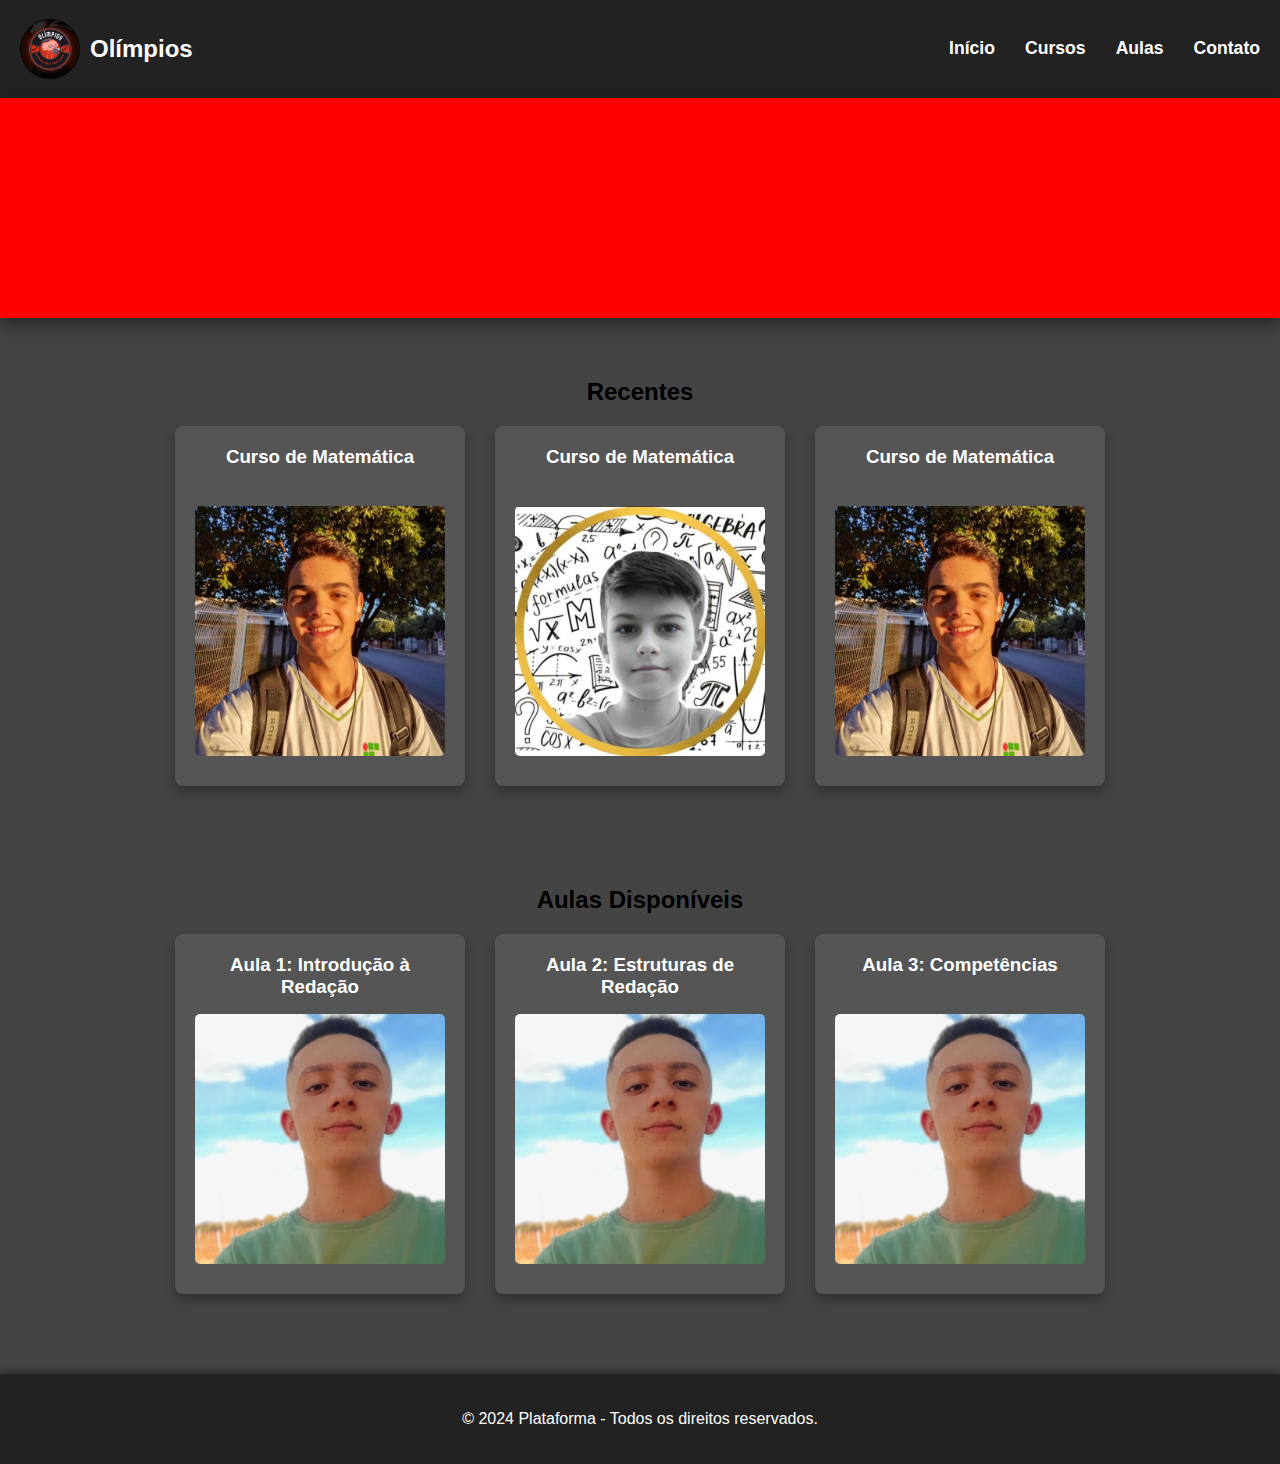
==== index.html @ 24dfbd14 "Add files via upload" ====
<!DOCTYPE html>
<html lang="pt-BR">
<head>
    <meta charset="UTF-8">
    <meta name="viewport" content="width=device-width, initial-scale=1.0">
    <title>Plataforma de Curso</title>
    <link rel="stylesheet" href="Inicio.css">
</head>
<body>

    <!-- Menu de Navegação -->
    <nav>
        <div class="logo">
            <img src="LOGO OFC.png" alt="Logo da Plataforma" class="logo-img">
            <h2>Olímpios</h2>
        </div>
        <ul>
            <li><a href="#">Início</a></li>
            <li><a href="#">Cursos</a></li>
            <li><a href="#">Aulas</a></li>
            <li><a href="#">Contato</a></li>
        </ul>
    </nav>

    <!-- Banner -->
    <div class="banner">
       
    </div>

    <!-- Seção de Cursos -->
    <section class="section">
        <h2>Recentes</h2>
        <div class="courses">
            <div class="course-card">
                <h3>Curso de Matemática</h3>
                <img src="PG.png" alt="Curso de Matemática" class="course-img">
                
            </div>
            <div class="course-card">
                <h3>Curso de Matemática</h3>
                <img src="G.jpg" alt="Curso de Subtração" class="course-img">
                
            </div>
            <div class="course-card">
                <h3>Curso de Matemática</h3>
                <img src="PG.png" alt="Curso de Potência" class="course-img">
                
            </div>
        </div>
    </section>

    <!-- Seção de Aulas -->
    <section class="section">
        <h2>Aulas Disponíveis</h2>
        <div class="lessons">
            <div class="lesson-card">
                <h3>Aula 1: Introdução à Redação</h3>
                <img src="FG.png" alt="Introdução à Redação" class="lesson-img">
                
            </div>
            <div class="lesson-card">
                <h3>Aula 2: Estruturas de Redação</h3>
                <img src="FG.png" alt="Estruturas de Redação" class="lesson-img">
                
            </div>
            <div class="lesson-card">
                <h3>Aula 3: Competências</h3>
                <img src="FG.png" alt="Competências" class="lesson-img">
                
            </div>
        </div>
    </section>

    <!-- Rodapé -->
    <footer>
        <p>&copy; 2024 Plataforma - Todos os direitos reservados.</p>
    </footer>

</body>
</html>
---- Inicio.css ----
body {
    font-family: Arial, sans-serif;
    margin: 0;
    padding: 0;
    box-sizing: border-box;
    background-color: #444; /* Fundo cinza escuro */
    color: #fff;
}

nav {
    background-color: #222; /* Preto profundo */
    padding: 15px 20px;
    display: flex;
    justify-content: space-between;
    align-items: center;
    box-shadow: 0 4px 8px rgba(0, 0, 0, 0.3); /* Sombra no menu */
}

nav ul {
    list-style: none;
    display: flex;
    gap: 30px;
}

nav ul li a {
    color: #fff;
    text-decoration: none;
    font-weight: bold;
    position: relative;
    font-size: 1.1em;
}

nav ul li a::before {
    content: '';
    position: absolute;
    top: 0;
    left: 0;
    right: 0;
    bottom: 0;
    border-radius: 4px;
    box-shadow: 0 0 10px 2px red; /* Brilho vermelho ao redor */
    opacity: 0;
    transition: opacity 0.3s;
}

nav ul li a:hover::before {
    opacity: 1;
}

.banner {
    background-color: #ff0000; /* Vermelho */
    color: #fff;
    padding: 60px 20px;
    text-align: center;
    box-shadow: 0 8px 15px rgba(0, 0, 0, 0.4); /* Sombra no banner */
}

.banner h1 {
    margin: 0;
    font-size: 3em;
}

.section {
    padding: 40px 20px;
    text-align: center;
}

.section h2 {
    margin-bottom: 20px;
    color: #000000;
}

.courses, .lessons {
    display: flex;
    justify-content: center;
    flex-wrap: wrap;
    gap: 30px;
}

.course-card, .lesson-card {
    background-color: #555;
    border-radius: 8px;
    padding: 20px;
    width: 250px;
    height: 320px; /* Ajustei a altura das caixinhas */
    color: #fff;
    box-shadow: 0 6px 12px rgba(0, 0, 0, 0.3); /* Sombra nas caixinhas */
    transition: transform 0.3s, box-shadow 0.3s;
    display: flex;
    flex-direction: column;
    justify-content: space-between;
}

.course-card:hover, .lesson-card:hover {
    transform: translateY(-5px); /* Elevação ao passar o mouse */
    box-shadow: 0 10px 20px rgba(0, 0, 0, 0.4);
}

.course-card h3, .lesson-card h3 {
    margin: 0 0 10px 0;
    color: #ffffff;
}

/* Configuração para imagens nas caixinhas */
.course-img, .lesson-img {
    width: 100%;
    height: auto;
    border-radius: 5px;
    margin-bottom: 10px; /* Margem de 10px embaixo da imagem */
}

footer {
    background-color: #222;
    color: #fff;
    padding: 20px;
    text-align: center;
    margin-top: 40px;
    box-shadow: 0 -4px 8px rgba(0, 0, 0, 0.3);
}

/* Logo */
.logo-img {
    width: 60px;
    height: 60px; /* Define uma altura fixa igual à largura para criar um círculo */
    border-radius: 50%; /* Transforma a imagem em um círculo */
    object-fit: cover; /* Garante que a imagem se ajuste ao espaço circular sem distorção */
    margin-right: 10px;
}


.logo {
    display: flex;
    align-items: center;
}

.banner {
    background-image: url(Banner.png); /* Substitua 'sua-imagem.jpg' pelo nome do arquivo da imagem */
    background-size: cover; /* Faz com que a imagem cubra todo o banner */
    background-position: center; /* Centraliza a imagem */
    color: #fff;
    padding: 60px 20px;
    text-align: center;
    box-shadow: 0 8px 15px rgba(0, 0, 0, 0.4); /* Sombra no banner */
    height: 100px;
}
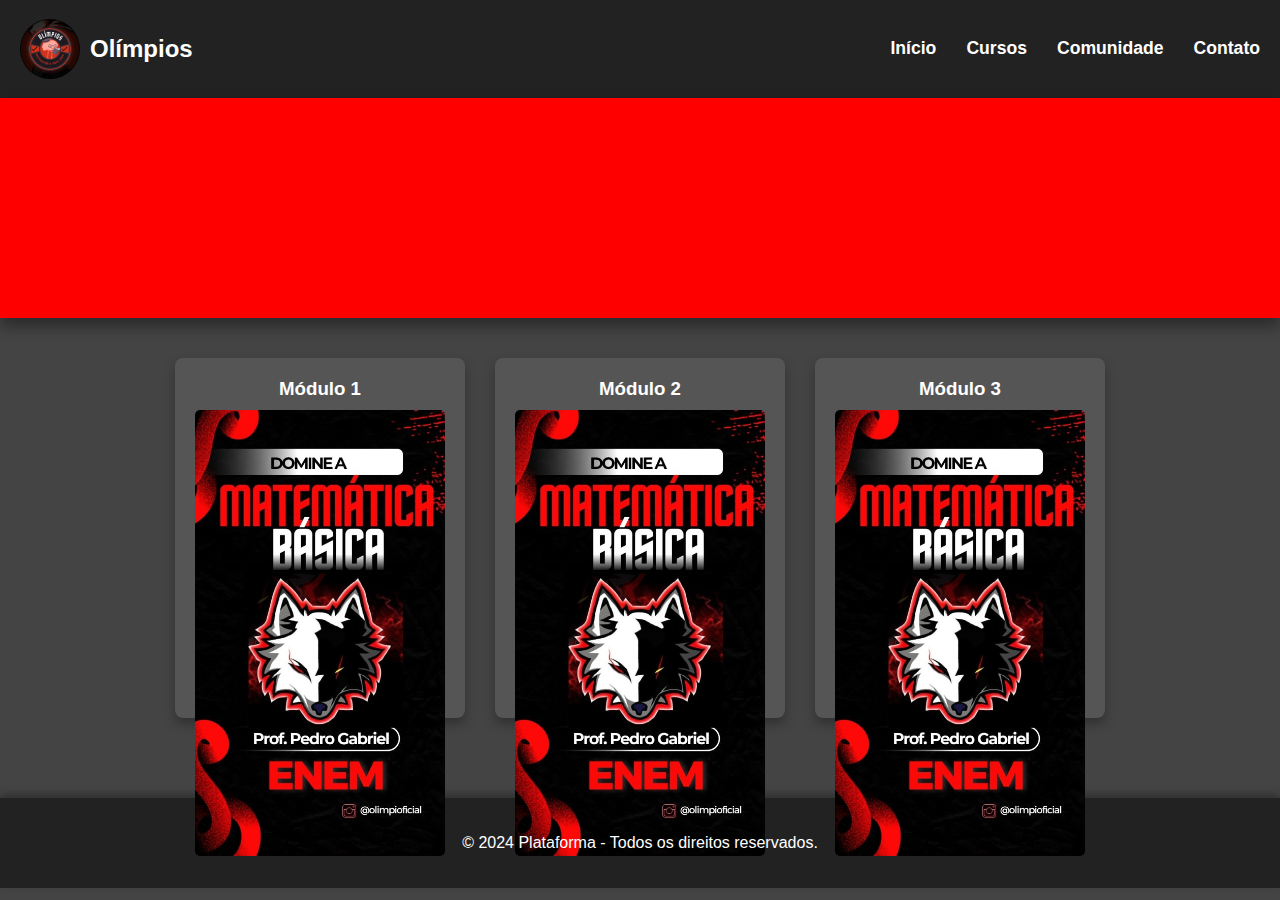
==== commit c5f8d681: "Update index.html" ====
--- a/index.html
+++ b/index.html
@@ -15,66 +15,95 @@
             <h2>Olímpios</h2>
         </div>
         <ul>
-            <li><a href="#">Início</a></li>
-            <li><a href="#">Cursos</a></li>
-            <li><a href="#">Aulas</a></li>
-            <li><a href="#">Contato</a></li>
+            <li><a onclick="showIframe('iframe1')" href="#">Início</a></li>
+            <li><a onclick="showIframe('iframe2')" href="#">Cursos</a></li>
+            <li><a onclick="showIframe('iframe3')" href="#">Comunidade</a></li>
+            <li><a onclick="showIframe('iframe4')" href="#">Contato</a></li>
         </ul>
     </nav>
 
-    <!-- Banner -->
-    <div class="banner">
-       
+    <!-- Conteúdo das Seções -->
+    <div id="iframe1">
+        <!-- Banner -->
+        <div class="banner"></div>
+
+        <!-- Seção de Cursos -->
+        <section class="section">
+            <div class="courses">
+                <div class="course-card">
+                    <h3>Módulo 1</h3>
+                    <a onclick="showIframe('iframe5')" href="#"><img src="CAPA.jpg" alt="Curso de Matemática" class="course-img"></a>
+                </div>
+                <div class="course-card">
+                    <h3>Módulo 2</h3>
+                    <a onclick="showIframe('iframe5')" href="#"><img src="CAPA.jpg" alt="Curso de Subtração" class="course-img"></a>
+                </div>
+                <div class="course-card">
+                    <h3>Módulo 3</h3>
+                    <a onclick="showIframe('iframe5')" href="#"><img src="CAPA.jpg" alt="Curso de Potência" class="course-img"></a>
+                </div>
+            </div>
+        </section>
+
+        <!-- Seção de Aulas -->
+        
+
+        <!-- Rodapé -->
+        <footer>
+            <p>&copy; 2024 Plataforma - Todos os direitos reservados.</p>
+        </footer>
     </div>
 
-    <!-- Seção de Cursos -->
-    <section class="section">
-        <h2>Recentes</h2>
-        <div class="courses">
-            <div class="course-card">
-                <h3>Curso de Matemática</h3>
-                <img src="PG.png" alt="Curso de Matemática" class="course-img">
-                
-            </div>
-            <div class="course-card">
-                <h3>Curso de Matemática</h3>
-                <img src="G.jpg" alt="Curso de Subtração" class="course-img">
-                
-            </div>
-            <div class="course-card">
-                <h3>Curso de Matemática</h3>
-                <img src="PG.png" alt="Curso de Potência" class="course-img">
-                
-            </div>
-        </div>
+    <div id="iframe2" style="display: none;">
+        <section class="section">
+            <h4>Cursos Disponíveis</h4>
+            
+                <div class="courses">
+                    <div class="course-card1">
+                        <h3>Matemática</h3>
+                        <a onclick="showIframe('iframe5')" href="#"><img src="PG.png" alt="Curso de Matemática" class="course-img1"></a>
+                    </div>
+                    <div class="course-card1">
+                        <h3>Redação</h3>
+                        <a onclick="showIframe('iframe5')" href="#"><img src="FG.png" alt="Curso de Subtração" class="course-img1"></a>
+                    </div>
+                </div>
+        </section>
+    </div>
+
+    <div id="iframe3" style="display: none;">
+        <section class="section">
+        <h4>Comunidade em Breve</h4>
     </section>
+    </div>
 
-    <!-- Seção de Aulas -->
-    <section class="section">
-        <h2>Aulas Disponíveis</h2>
-        <div class="lessons">
-            <div class="lesson-card">
-                <h3>Aula 1: Introdução à Redação</h3>
-                <img src="FG.png" alt="Introdução à Redação" class="lesson-img">
-                
-            </div>
-            <div class="lesson-card">
-                <h3>Aula 2: Estruturas de Redação</h3>
-                <img src="FG.png" alt="Estruturas de Redação" class="lesson-img">
-                
-            </div>
-            <div class="lesson-card">
-                <h3>Aula 3: Competências</h3>
-                <img src="FG.png" alt="Competências" class="lesson-img">
-                
-            </div>
-        </div>
+    <div id="iframe4" style="display: none;">
+        <section class="section">
+        <h4>Contato</h4>
     </section>
+    </div>
 
-    <!-- Rodapé -->
-    <footer>
-        <p>&copy; 2024 Plataforma - Todos os direitos reservados.</p>
-    </footer>
+    <div id="iframe5" style="display: none;">
+        <section class="section">
+        <h4>Em Breve</h4>
+    </section>
+    </div>
 
+    <script>
+        function showIframe(iframeId) {
+            // Oculta todas as seções
+            document.getElementById('iframe1').style.display = 'none';
+            document.getElementById('iframe2').style.display = 'none';
+            document.getElementById('iframe3').style.display = 'none';
+            document.getElementById('iframe4').style.display = 'none';
+            document.getElementById('iframe5').style.display = 'none';
+
+            // Exibe a seção selecionada
+            document.getElementById(iframeId).style.display = 'block';
+        }
+
+        // Exibir o iframe inicial
+        document.getElementById('iframe1').style.display = 'block';
+    </script>
 </body>
 </html>
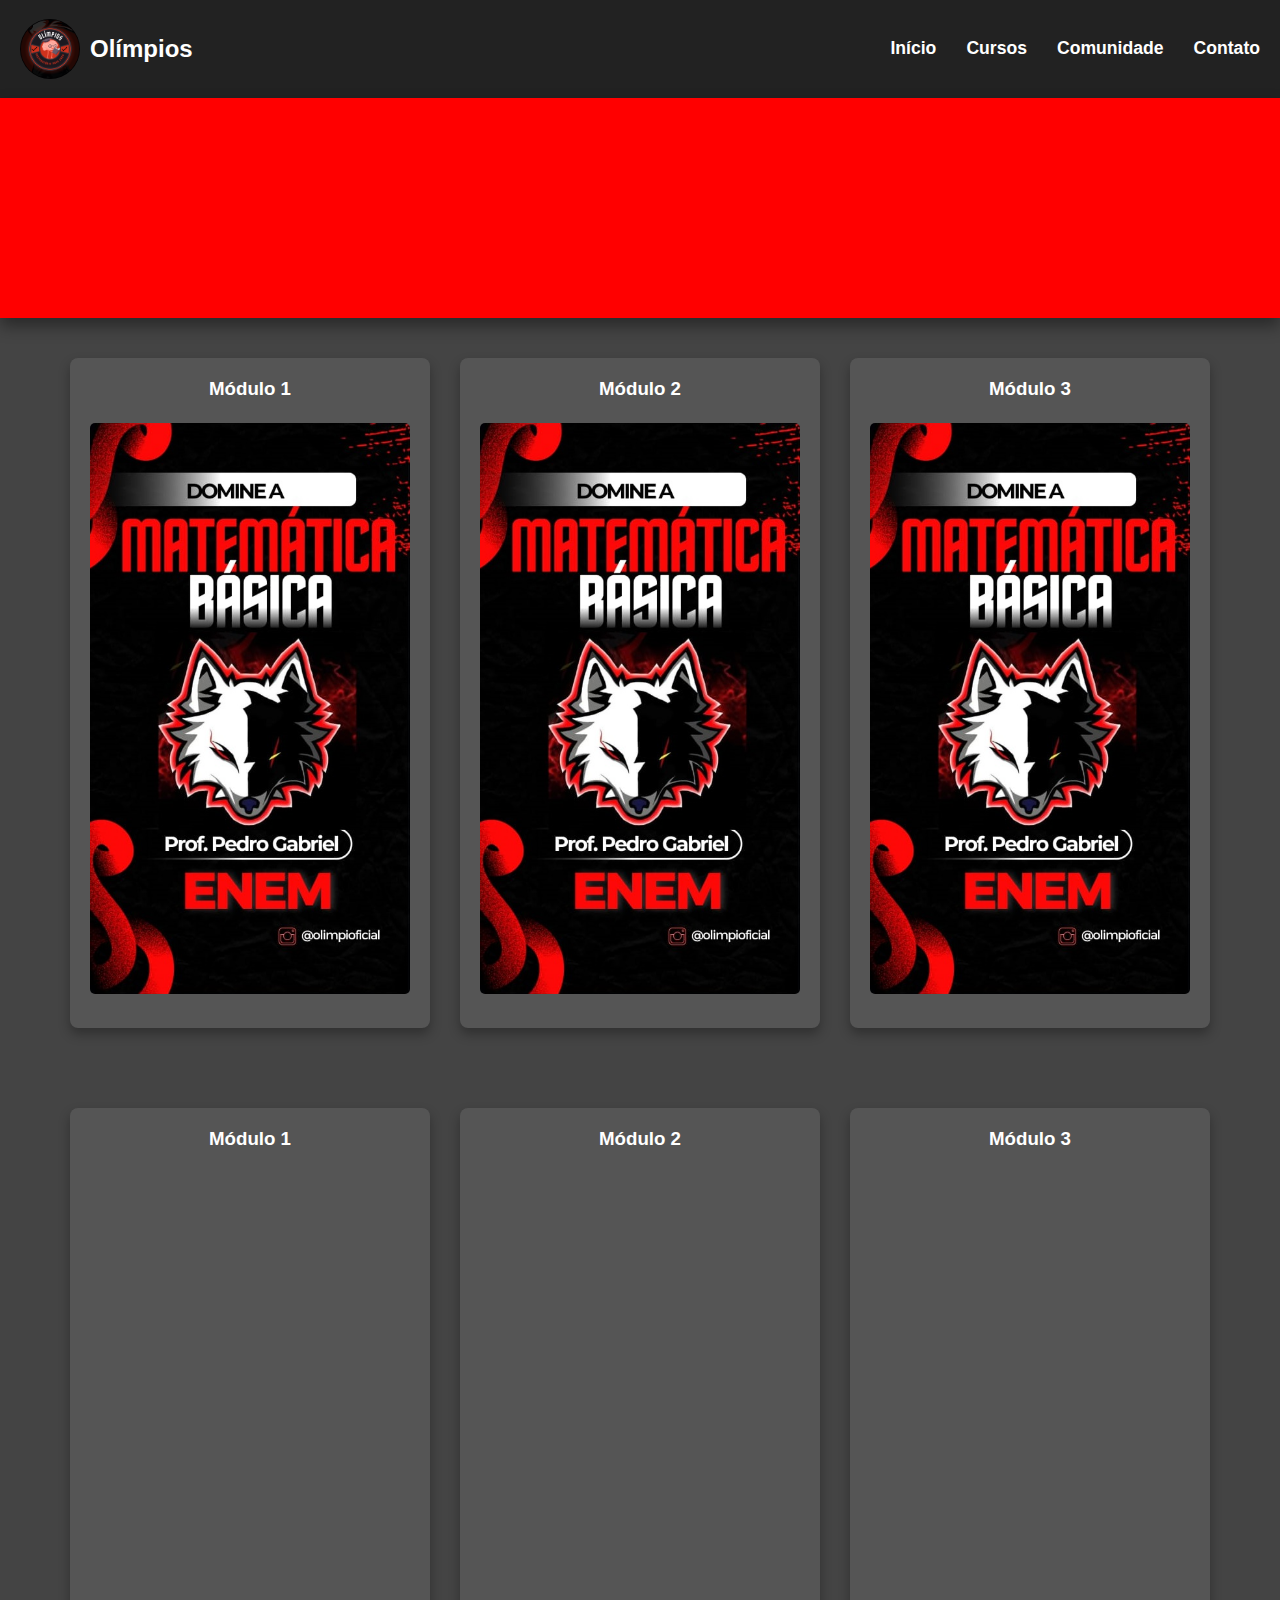
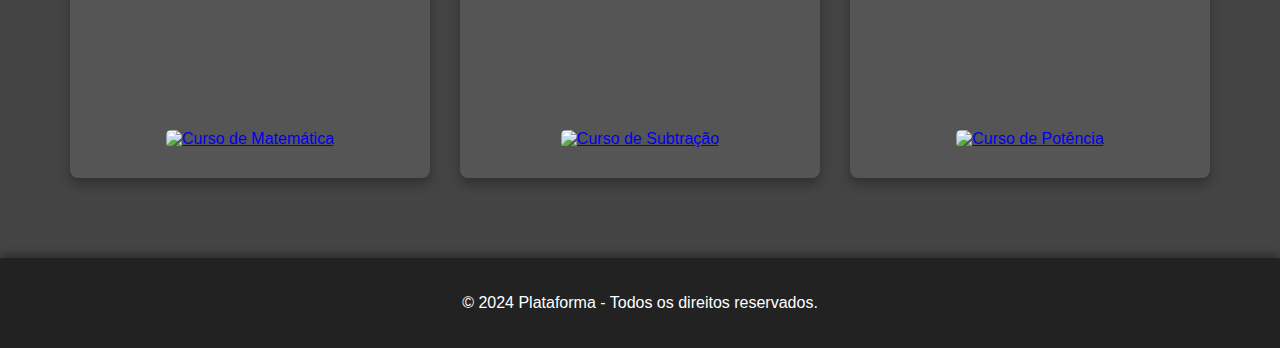
==== commit 4bd8a897: "Add files via upload" ====
--- a/index.html
+++ b/index.html
@@ -41,6 +41,23 @@
                 <div class="course-card">
                     <h3>Módulo 3</h3>
                     <a onclick="showIframe('iframe5')" href="#"><img src="CAPA.jpg" alt="Curso de Potência" class="course-img"></a>
+                </div>
+            </div>
+        </section>
+
+        <section class="section">
+            <div class="courses">
+                <div class="course-card">
+                    <h3>Módulo 1</h3>
+                    <a onclick="showIframe('iframe5')" href="#"><img src="CAPA2.png" alt="Curso de Matemática" class="course-img"></a>
+                </div>
+                <div class="course-card">
+                    <h3>Módulo 2</h3>
+                    <a onclick="showIframe('iframe5')" href="#"><img src="CAPA2.png" alt="Curso de Subtração" class="course-img"></a>
+                </div>
+                <div class="course-card">
+                    <h3>Módulo 3</h3>
+                    <a onclick="showIframe('iframe5')" href="#"><img src="CAPA2.png" alt="Curso de Potência" class="course-img"></a>
                 </div>
             </div>
         </section>
--- a/Inicio.css
+++ b/Inicio.css
@@ -70,19 +70,36 @@
     color: #000000;
 }
 
-.courses, .lessons {
+.section h4 {
+    margin-bottom: 30px;
+    color: #ffffff;
+    font-size: 30px;
+    text-shadow: 0 0 8px rgba(255, 0, 0, 0.8), 
+                 0 0 16px rgba(255, 0, 0, 0.6), 
+                 0 0 24px rgba(255, 0, 0, 0.4);
+}
+
+
+.courses {
     display: flex;
     justify-content: center;
     flex-wrap: wrap;
     gap: 30px;
 }
 
+.lessons {
+    display: flex;
+    justify-content: center;
+    flex-wrap: wrap;
+    gap: 30px;
+
+}
 .course-card, .lesson-card {
     background-color: #555;
     border-radius: 8px;
     padding: 20px;
-    width: 250px;
-    height: 320px; /* Ajustei a altura das caixinhas */
+    width: 320px;
+    height: 630px; /* Ajustei a altura das caixinhas */
     color: #fff;
     box-shadow: 0 6px 12px rgba(0, 0, 0, 0.3); /* Sombra nas caixinhas */
     transition: transform 0.3s, box-shadow 0.3s;
@@ -102,13 +119,19 @@
 }
 
 /* Configuração para imagens nas caixinhas */
-.course-img, .lesson-img {
+.course-img {
     width: 100%;
     height: auto;
     border-radius: 5px;
     margin-bottom: 10px; /* Margem de 10px embaixo da imagem */
 }
 
+.lesson-img{
+    width: 100%;
+    height: auto;
+    border-radius: 5px;
+    margin-bottom: 10px; /* Margem de 10px embaixo da imagem */
+}
 footer {
     background-color: #222;
     color: #fff;
@@ -143,3 +166,36 @@
     box-shadow: 0 8px 15px rgba(0, 0, 0, 0.4); /* Sombra no banner */
     height: 100px;
 }
+.iframe-container {
+    position: absolute;
+    
+}
+
+.course-card1{
+
+    background-color: #555;
+    border-radius: 8px;
+    padding: 25px;
+    width: 320px;
+    height: 360px; /* Ajustei a altura das caixinhas */
+    color: #fff;
+    box-shadow: 0 6px 12px rgba(0, 0, 0, 0.3); /* Sombra nas caixinhas */
+    transition: transform 0.3s, box-shadow 0.3s;
+    display: flex;
+    flex-direction: column;
+    justify-content: space-between;
+    margin-top: 5px;
+
+}
+
+.course-img1 {
+    width: 100%;
+    height: auto;
+    border-radius: 5px;
+    margin-bottom: 10px; /* Margem de 10px embaixo da imagem */
+}
+
+.course-card1 h3, .lesson-card1 h3 {
+    margin-top: 1px;
+    color: #ffffff;
+}
